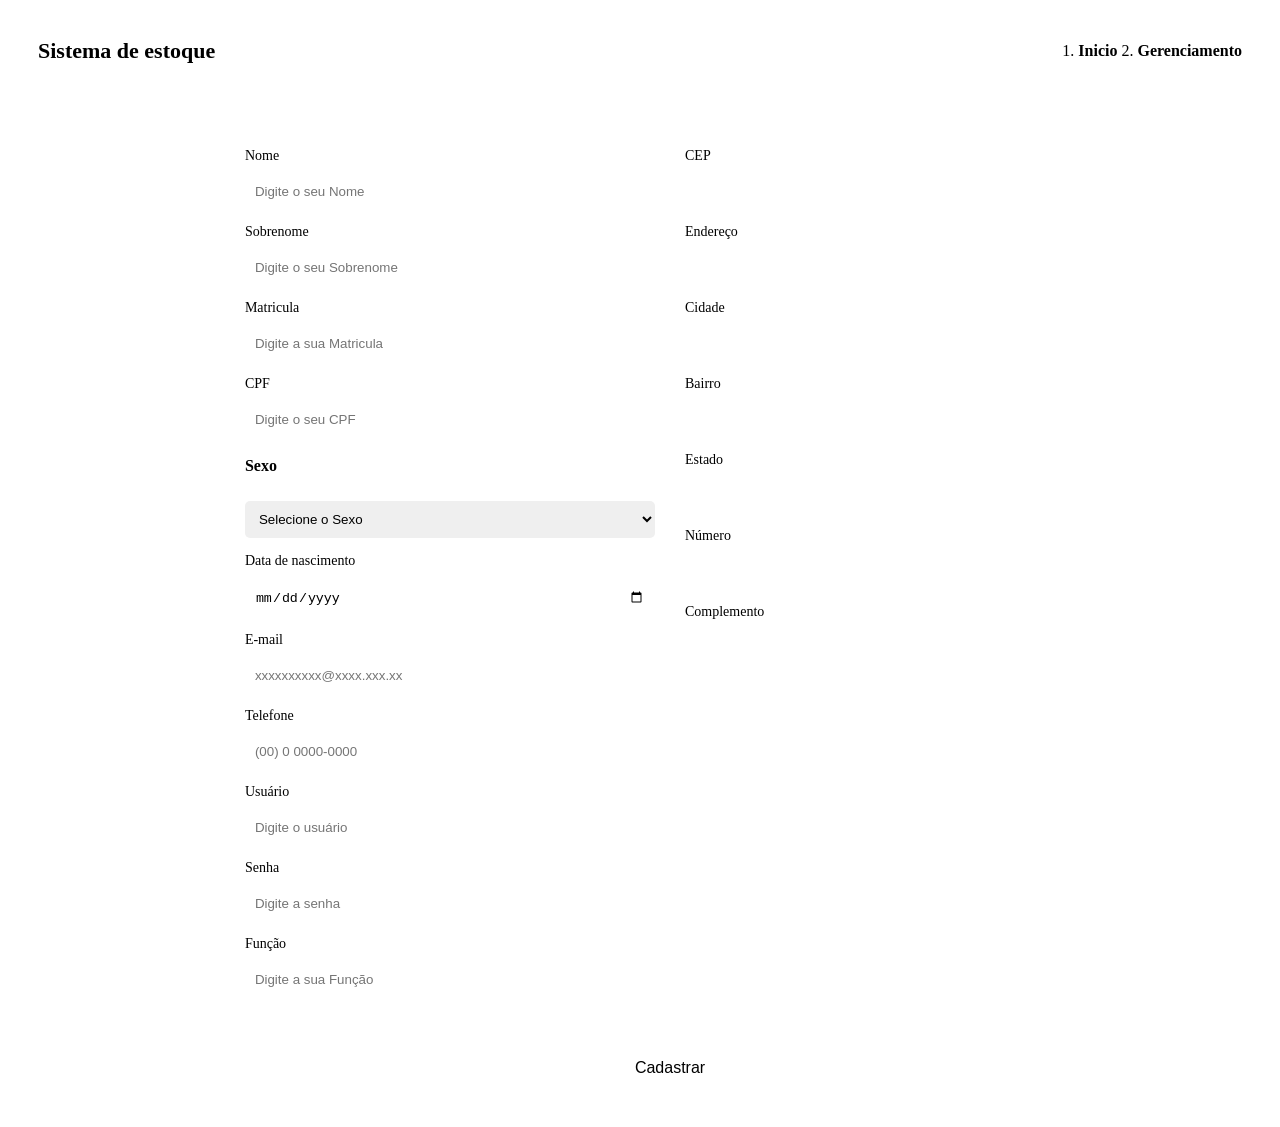
==== src/main/webapp/pages/cadastro.html @ 1f82199c "primeiro commit" ====
<!DOCTYPE html>
<!--
Click nbfs://nbhost/SystemFileSystem/Templates/Licenses/license-default.txt to change this license
Click nbfs://nbhost/SystemFileSystem/Templates/JSP_Servlet/Html.html to edit this template
-->
<html>
    <head>
        <link rel="stylesheet" href="../css/reset.css">
        <link rel="stylesheet" href="../css/color.css">
        <link rel="stylesheet" href="../css/cadastro.css">
        <title>Cadastro</title>
        <meta charset="UTF-8">
        <meta name="viewport" content="width=device-width, initial-scale=1.0">
    </head>
    <body>
        <header id="header">
            <h1 id="tituloCadastro"> Sistema de estoque</h1>
            <nav>
                <ul>
                    <li> <a href="#" >Inicio</a></li>
                    <li> <a href="#" >Gerenciamento</a></li>
                </ul>
            </nav>
        </header>
        <main id="main">
            <form action="../cadastro" method="POST">
                <div class="container">
                    <div class="dadosPessoias">
                        <label for="nameFirst">Nome</label>
                        <input type="text" name="nameFirst" id="nameFirst" placeholder="Digite o seu Nome" />
                        <label for="sobrenome">Sobrenome</label>
                        <input type="text" name="sobrenome" id="sobrenome" placeholder="Digite o seu Sobrenome" />
                        <label for="matricula">Matricula</label>
                        <input type="text" name="matricula" id="matricula" placeholder="Digite a sua Matricula" />
                        <label for="cpf">CPF</label>
                        <input type="text" name="cpf" id="cpf" placeholder="Digite o seu CPF" />
                        <p>Sexo</p>
                        <select name="sexo">
                            <option value="">Selecione o Sexo</option>
                            <option value="1">Masculino</option>
                            <option value="2">Feminino</option>
                        </select>
                        <label for="dtaNascimento">Data de nascimento</label>
                        <input type="date" name="dtaNascimento" id="dtaNascimento" />
                        <label for="email">E-mail</label>
                        <input type="email" name="email" id="email" placeholder="xxxxxxxxxx@xxxx.xxx.xx" />
                        <label for="telefone">Telefone</label>
                        <input type="tel" name="telefone" id="telefone" placeholder="(00) 0 0000-0000" />
                        <label for ="usuario">Usuário</label>
                        <input type ="text" name="usuario" id="usuario" placeholder="Digite o usuário" />
                        <label for ="senha">Senha</label>
                        <input type ="password" name="password" id="password" placeholder="Digite a senha" />
                        <label for="funcao">Função</label>
                        <input type="text" name="funcao" id="funcao" placeholder="Digite a sua Função" />
                    </div>
                    <div class="containerEndereco"> 
                        <label for="cep">CEP</label>
                        <input type="text" name="cep" id="cep" onblur="preencherCampo()"/>
                        <label for="endereco">Endereço</label>
                        <input type="text" name="endereco" id="endereco" />
                        <label for="cidade">Cidade</label>
                        <input type="text" name="cidade" id="cidade" />
                        <label for="bairro">Bairro</label>
                        <input type="text" name="bairro" id="bairro" />
                        <label for="estado">Estado</label>
           
                        <input type="text" name="estado" id="estado" />
                        <label for="numero">Número</label>
                        <input type="text" name="numero" id="numero" />
                        <label for="complemento">Complemento</label>
                        <input type="text" name="complemento" id="complemento" />
                </div>
                    <div class="btn">
                        <button type="submit">Cadastrar</button>
                    </div>
                </div>
            </form>
        </main>
        <script src="../js/cep.js"></script>
    </body>
</html>
---- src/main/webapp/css/cadastro.css ----
body {
    background-color: var(--gray-light);
    color: var(--gray-dark);
}

#header {
    display: flex;
    justify-content: space-between;
    align-items: center;
    background-color: var(--white);
    padding: 15px 30px;
    box-shadow: 0 2px 5px var(--shadow-default);
    margin-bottom: 20px;
}

#tituloCadastro {
    font-size: 22px;
    color: var(--primary-dark);
}

nav ul {
    display: flex;
    list-style: nome;
    gap: 20px;
}

nav a {
    text-decoration: none;
    color: var(--primary-medium);
    font-weight: bold;
}

nav a:hover {
    color: var(--primary-dark)
}

main {
    display: flex;
    justify-content: center;
}

.container {
    background-color: var(--white);
    padding: 30px;
    border-radius: 10px;
    box-shadow: 0 4px 8px var(--shadow-default);
    width: 100%;
    max-width: 1100px;
    display: flex;
    gap: 30px;
    flex-wrap: wrap;
}

.dadosPessoias,
.containerEndereco {
    flex: 1;
    min-width: 300px;
    display: flex;
    flex-direction: column;
    gap: 10px;
}

label {
    font-size: 14px;
    margin-top: 5px;
}

input,
select {
    padding: 10px;
    border-radius: 5px;
    border: 1px solid var(--gray-medium);
    outline: none;
    transition: 0.2s;
}

input:focus,
select:focus {
    border-color: var(--primary-medium);
}

.dadosPessoias p {
    margin-top: 10px;
    font-weight: bold;
}

.btn {
    width: 100%;
    display: flex;
    justify-content: center;
    margin-top: 20px;
}

.btn button {
    padding: 12px 30px;
    background-color: var(--success);
    color: var(--white);
    border: none;
    border-radius: 8px;
    font-size: 16px;
    cursor: pointer;
    transition: 0.2s;
}

.btn button:hover {
    background-color: var(--success-hover);
}
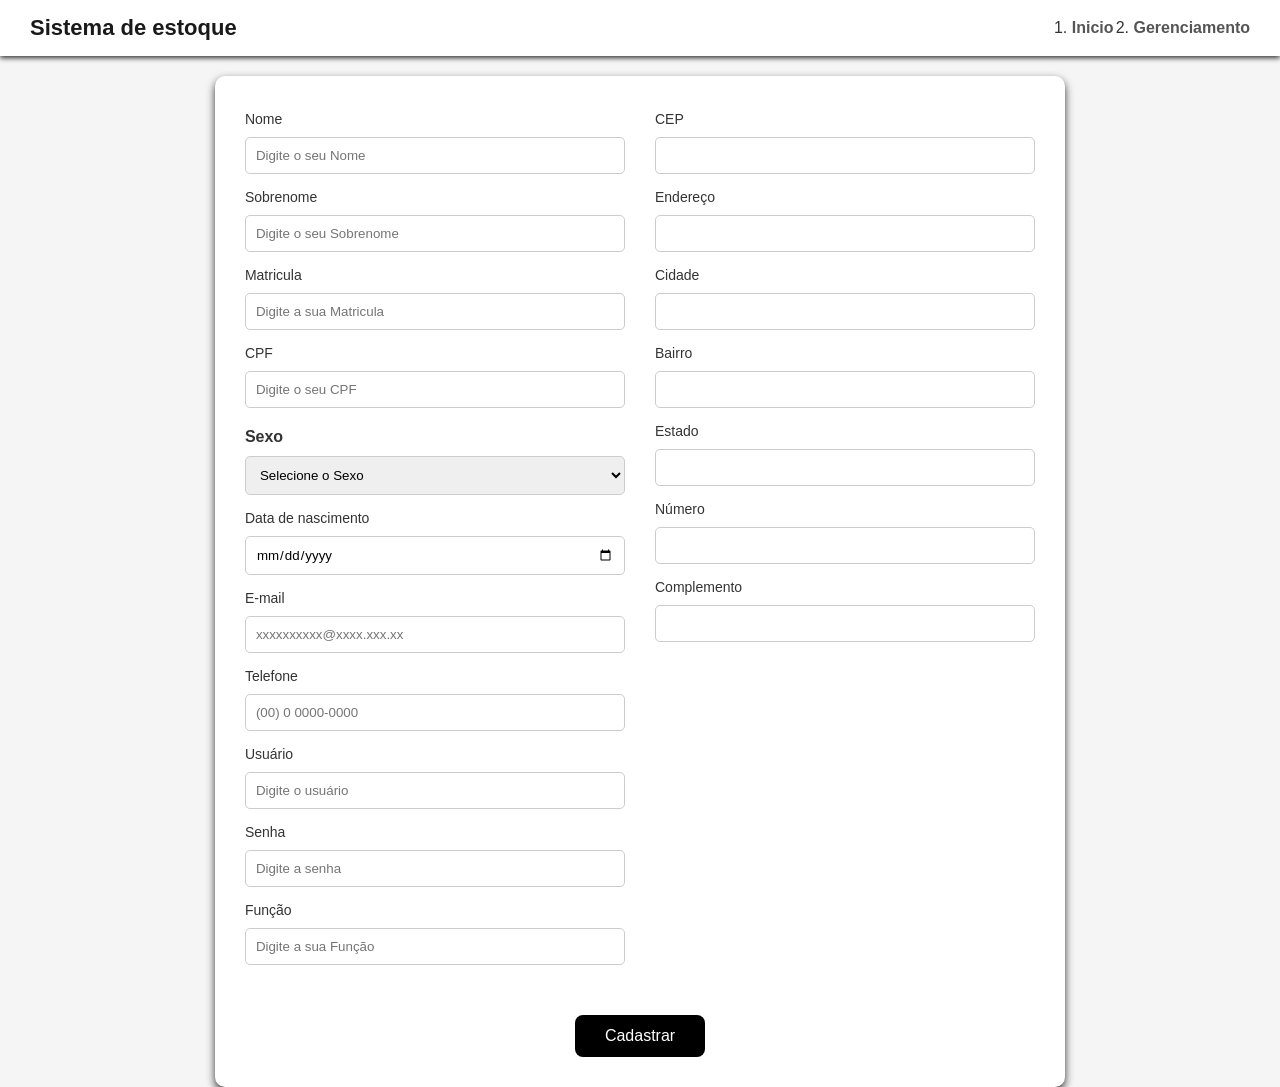
==== commit fd6dccd4: "fix: Correção de cadastro e login" ====
--- a/src/main/webapp/pages/cadastro.html
+++ b/src/main/webapp/pages/cadastro.html
@@ -33,7 +33,7 @@
                         <label for="matricula">Matricula</label>
                         <input type="text" name="matricula" id="matricula" placeholder="Digite a sua Matricula" />
                         <label for="cpf">CPF</label>
-                        <input type="text" name="cpf" id="cpf" placeholder="Digite o seu CPF" />
+                        <input type="text" name="cpf" id="cpf" maxlength="14" placeholder="Digite o seu CPF" />
                         <p>Sexo</p>
                         <select name="sexo">
                             <option value="">Selecione o Sexo</option>
@@ -49,7 +49,7 @@
                         <label for ="usuario">Usuário</label>
                         <input type ="text" name="usuario" id="usuario" placeholder="Digite o usuário" />
                         <label for ="senha">Senha</label>
-                        <input type ="password" name="password" id="password" placeholder="Digite a senha" />
+                        <input type ="password" name="senha" id="senha" placeholder="Digite a senha" />
                         <label for="funcao">Função</label>
                         <input type="text" name="funcao" id="funcao" placeholder="Digite a sua Função" />
                     </div>
--- a/src/main/webapp/css/color.css
+++ b/src/main/webapp/css/color.css
@@ -0,0 +1,18 @@
+:root {
+    --primary-dark: #1a1a1a;
+    --primary-medium: #555555;
+    --primary-light: #d9d9d9;
+
+    /* Cor de ação (botões / confirmação) */
+    --success: #000000;
+    --success-hover: #000000;
+
+    /* Neutros */
+    --white: #ffffff;
+    --gray-light: #f5f5f5;
+    --gray-medium: #cccccc;
+    --gray-dark: #333333;
+
+    /* Sombra */
+    --shadow-default: #333333;
+}
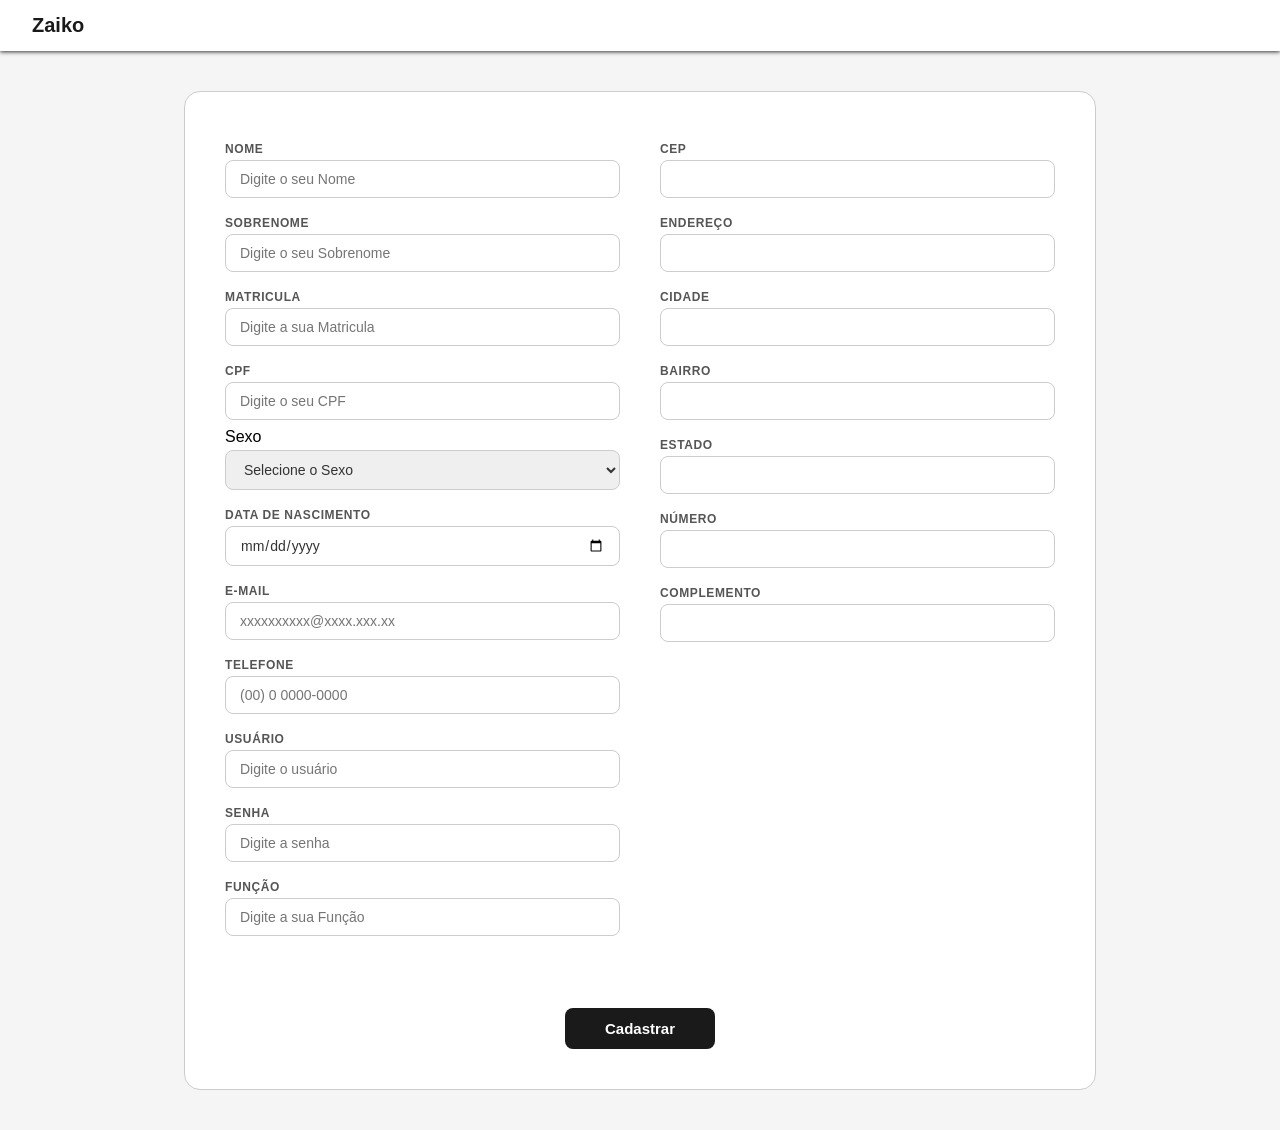
==== commit 331afa64: "fix: nav padronizado" ====
--- a/src/main/webapp/pages/cadastro.html
+++ b/src/main/webapp/pages/cadastro.html
@@ -14,13 +14,7 @@
     </head>
     <body>
         <header id="header">
-            <h1 id="tituloCadastro"> Sistema de estoque</h1>
-            <nav>
-                <ul>
-                    <li> <a href="#" >Inicio</a></li>
-                    <li> <a href="#" >Gerenciamento</a></li>
-                </ul>
-            </nav>
+            <h1 id="tituloCadastro"> Zaiko</h1>
         </header>
         <main id="main">
             <form action="../cadastro" method="POST">
@@ -77,5 +71,6 @@
             </form>
         </main>
         <script src="../js/cep.js"></script>
+
     </body>
 </html>
--- a/src/main/webapp/css/cadastro.css
+++ b/src/main/webapp/css/cadastro.css
@@ -1,108 +1,125 @@
 body {
     background-color: var(--gray-light);
-    color: var(--gray-dark);
+    min-height: 100vh;
 }
 
 #header {
+    background-color: var(--white);
+    box-shadow: 0 1px 4px var(--shadow-default);
+    padding: 14px 32px;
     display: flex;
+    align-items: center;
     justify-content: space-between;
-    align-items: center;
-    background-color: var(--white);
-    padding: 15px 30px;
-    box-shadow: 0 2px 5px var(--shadow-default);
-    margin-bottom: 20px;
 }
 
 #tituloCadastro {
-    font-size: 22px;
+    font-size: 20px;
+    font-weight: bold;
     color: var(--primary-dark);
 }
 
 nav ul {
     display: flex;
-    list-style: nome;
-    gap: 20px;
+    list-style: none;
+    gap: 8px;
 }
 
 nav a {
     text-decoration: none;
     color: var(--primary-medium);
-    font-weight: bold;
+    font-size: 14px;
+    font-weight: 500;
+    padding: 6px 14px;
+    border-radius: 8px;
+    transition: 0.2s;
 }
 
 nav a:hover {
-    color: var(--primary-dark)
+    background-color: var(--gray-light);
+    color: var(--primary-dark);
 }
 
 main {
-    display: flex;
-    justify-content: center;
+    max-width: 960px;
+    margin: 40px auto;
+    padding: 0 24px;
 }
 
 .container {
     background-color: var(--white);
-    padding: 30px;
-    border-radius: 10px;
-    box-shadow: 0 4px 8px var(--shadow-default);
-    width: 100%;
-    max-width: 1100px;
+    border: 1px solid var(--gray-medium);
+    border-radius: 16px;
+    padding: 40px;
     display: flex;
-    gap: 30px;
+    gap: 40px;
     flex-wrap: wrap;
 }
 
 .dadosPessoias,
 .containerEndereco {
     flex: 1;
-    min-width: 300px;
+    min-width: 280px;
     display: flex;
     flex-direction: column;
-    gap: 10px;
+    gap: 4px;
+}
+
+.dadosPessoias h3,
+.containerEndereco h3 {
+    font-size: 13px;
+    font-weight: 600;
+    color: var(--primary-medium);
+    text-transform: uppercase;
+    letter-spacing: 0.06em;
+    margin-bottom: 12px;
+    padding-bottom: 8px;
+    border-bottom: 1px solid var(--gray-medium);
 }
 
 label {
-    font-size: 14px;
-    margin-top: 5px;
+    font-size: 12px;
+    font-weight: 600;
+    color: var(--primary-medium);
+    text-transform: uppercase;
+    letter-spacing: 0.05em;
+    margin-top: 10px;
 }
 
-input,
-select {
-    padding: 10px;
-    border-radius: 5px;
+input, select {
+    padding: 10px 14px;
+    border-radius: 8px;
     border: 1px solid var(--gray-medium);
+    font-size: 14px;
+    color: var(--gray-dark);
     outline: none;
     transition: 0.2s;
+    margin-bottom: 4px;
 }
 
-input:focus,
-select:focus {
-    border-color: var(--primary-medium);
-}
-
-.dadosPessoias p {
-    margin-top: 10px;
-    font-weight: bold;
+input:focus, select:focus {
+    border-color: var(--primary-dark);
+    box-shadow: 0 0 0 3px rgba(26,26,26,0.08);
 }
 
 .btn {
     width: 100%;
     display: flex;
     justify-content: center;
-    margin-top: 20px;
+    margin-top: 28px;
 }
 
 .btn button {
-    padding: 12px 30px;
-    background-color: var(--success);
+    padding: 12px 40px;
+    background-color: var(--primary-dark);
     color: var(--white);
     border: none;
     border-radius: 8px;
-    font-size: 16px;
+    font-size: 15px;
+    font-weight: 600;
     cursor: pointer;
     transition: 0.2s;
 }
 
 .btn button:hover {
-    background-color: var(--success-hover);
+    background-color: var(--primary-medium);
 }
-
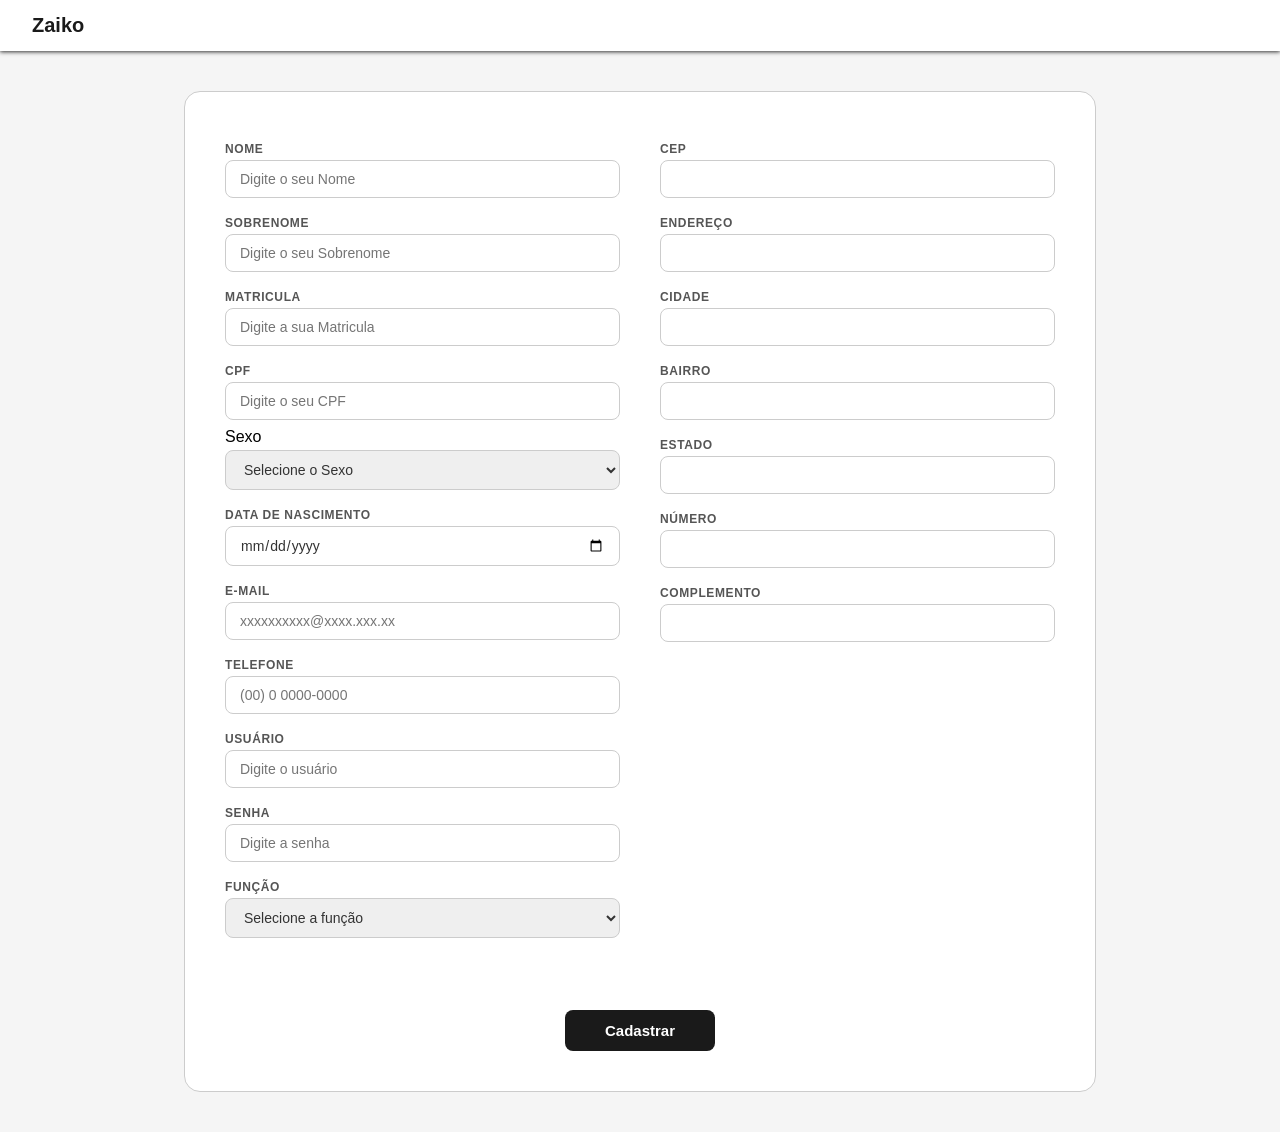
==== commit 602aa900: "fix : ultimo commit eu espero" ====
--- a/src/main/webapp/pages/cadastro.html
+++ b/src/main/webapp/pages/cadastro.html
@@ -45,7 +45,12 @@
                         <label for ="senha">Senha</label>
                         <input type ="password" name="senha" id="senha" placeholder="Digite a senha" />
                         <label for="funcao">Função</label>
-                        <input type="text" name="funcao" id="funcao" placeholder="Digite a sua Função" />
+                        <select name="funcao" id="funcao" required>
+                            <option value="" disabled selected>Selecione a função</option>
+                            <option value="Administrador">Administrador</option>
+                            <option value="Espectador">Espectador</option>
+                        </select>
+
                     </div>
                     <div class="containerEndereco"> 
                         <label for="cep">CEP</label>
